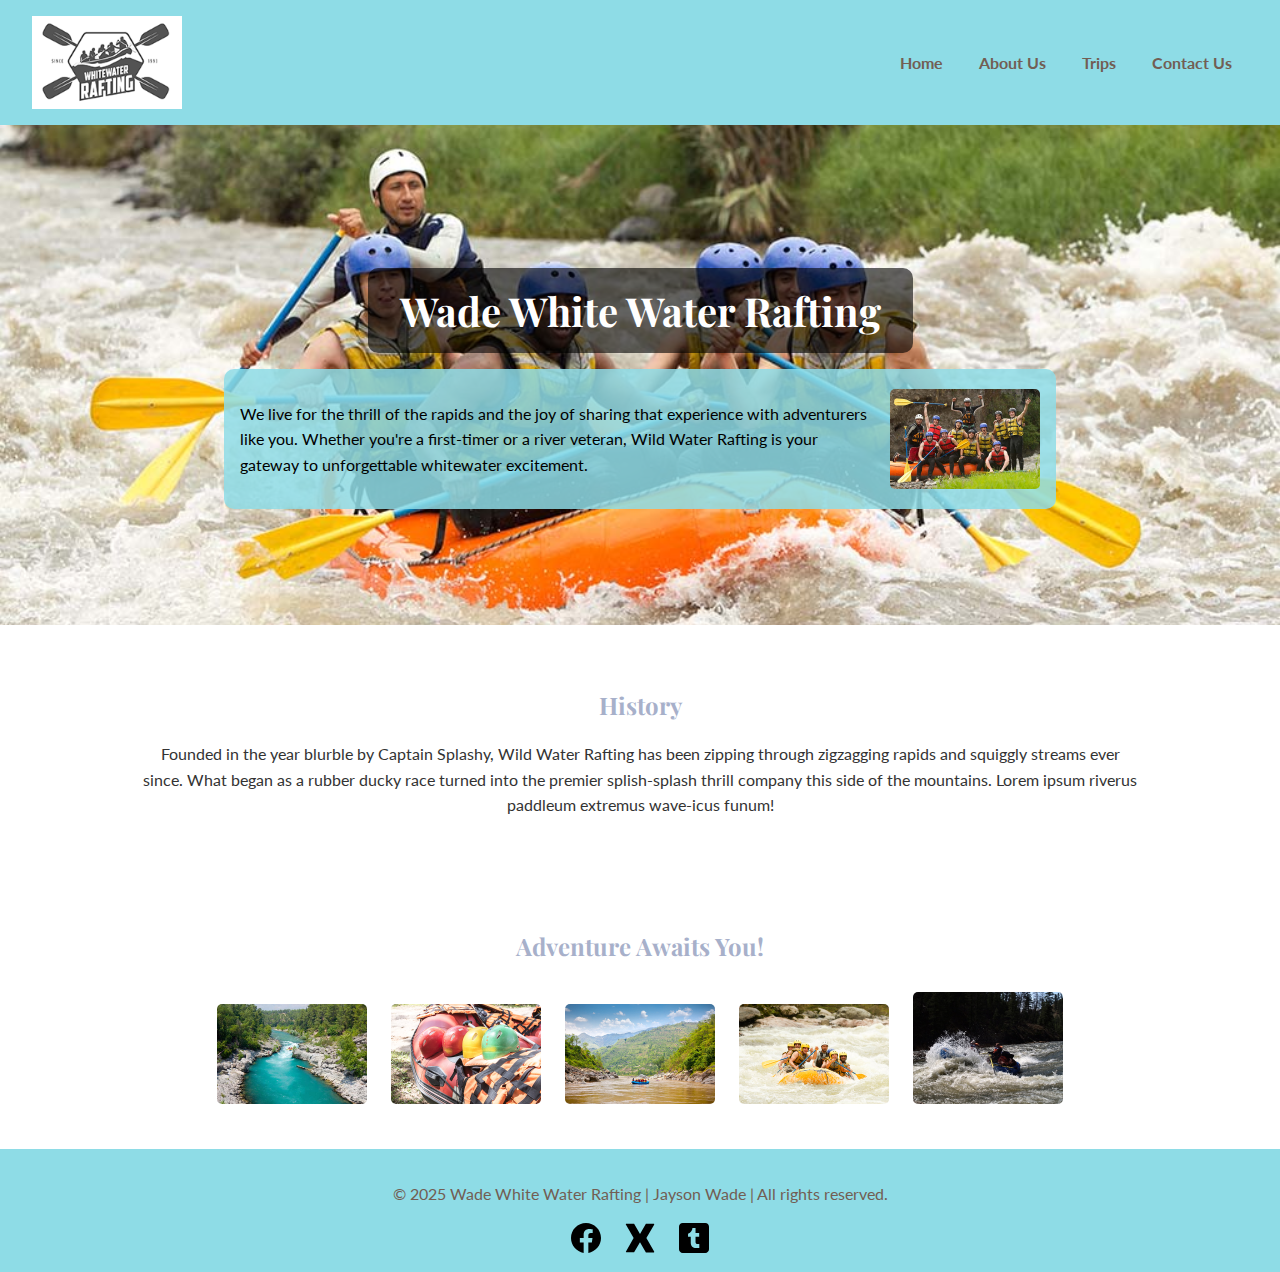
==== wwr/about.html @ 05df1c64 "wwr" ====
<!DOCTYPE html>
<html lang="en">
<head>
    <link rel="stylesheet" href="styles/rafting.css">
    <meta charset="UTF-8">
    <meta name="viewport" content="width=device-width, initial-scale=1.0">
    <meta name="description" content="Learn more about our mission, team and adventures.">
    <meta name="author" content="Jayson Wade">
    <title>About Us</title>

    <!-- Google Fonts -->
    <link rel="preconnect" href="https://fonts.googleapis.com">
    <link rel="preconnect" href="https://fonts.gstatic.com" crossorigin>
    <link href="https://fonts.googleapis.com/css2?family=Lato:wght@400;700&family=Playfair+Display:wght@400;700&display=swap" rel="stylesheet">
</head>
<body>
    <header>
        <img src="images/rafting_logo.png" alt="Rafting Adventures Logo" width="150">
        <nav>
            <a href="index.html">Home</a>
            <a href="about.html">About Us</a>
            <a href="trips.html">Trips</a>
            <a href="contact.html">Contact Us</a>
        </nav>
    </header>

    <main>
        <!-- Hero Section -->
        <div class="hero">
            <h1>Wade White Water Rafting</h1>
            <article>
                <p>
                    We live for the thrill of the rapids and the joy of sharing that experience with adventurers like you. Whether you're a first-timer or a river veteran, Wild Water Rafting is your gateway to unforgettable whitewater excitement.
                </p>
                <img src="images/hero.jpg" alt="Happy Rafters">
            </article>
        </div>

        <!-- History Section -->
        <section>
            <h2>History</h2>
            <p>
                Founded in the year blurble by Captain Splashy, Wild Water Rafting has been zipping through zigzagging rapids and squiggly streams ever since. What began as a rubber ducky race turned into the premier splish-splash thrill company this side of the mountains. Lorem ipsum riverus paddleum extremus wave-icus funum!
            </p>
        </section>

        <!-- Adventure Image Section -->
        <section>
            <h2>Adventure Awaits You!</h2>
            <img src="images/rafting_river.jpg" alt="Rafting picture 1">
            <img src="images/rafting2.jpg" alt="Rafting picture 2">
            <img src="images/rafting3.jpg" alt="Rafting picture 3">
            <img src="images/rafting4.jpg" alt="Rafting picture 4">
            <img src="images/rafting5.jpg" alt="Rafting picture 5">
        </section>
    </main>

    <footer>
        <p>&copy; 2025 Wade White Water Rafting | Jayson Wade | All rights reserved.</p>
        <nav class="socialmedia">
            <a href="https://facebook.com">
                <img src="images/facebook_logo_icon.svg" alt="Facebook Logo">
            </a>
            <a href="https://x.com/?lang=en">
                <img src="images/x_icon.svg" alt="X Logo">
            </a>
            <a href="https://www.tumblr.com/">
                <img src="images/tumblr_logo_icon.svg" alt="Tumblr Logo">
            </a>
        </nav>
    </footer>
</body>
</html>
---- wwr/styles/rafting.css ----
:root {
    --primary-color: #8EDCE6;
    --secondary-color: #A7B0CA;
    --accent1-color: #D5DCF9;
    --accent2-color: #725E54;
    --heading-font: 'Playfair Display', serif;
    --text-font: 'Lato', sans-serif;
    --text-color: #333333;
    --background-color: #ffffff;
}

/* Base Styles */
body {
    margin: 0;
    padding: 0;
    font-family: var(--text-font);
    background-color: var(--background-color);
    color: var(--text-color);
}

h1, h2 {
    font-family: var(--heading-font);
}

h2 {
    color: var(--secondary-color);
    text-align: center;
    margin-top: 2rem;
}

p {
    line-height: 1.6;
}

/* Header */
header {
    display: flex;
    justify-content: space-between;
    align-items: center;
    padding: 1rem 2rem;
    background-color: var(--primary-color);
}

header nav a {
    margin: 0 1rem;
    text-decoration: none;
    color: var(--accent2-color);
    font-weight: bold;
}

/* Hero Section */
.hero {
    background-image: url('../images/rafting_background.jpg');
    background-size: cover;
    background-position: center;
    height: 500px;
    position: relative;
    display: flex;
    flex-direction: column;
    justify-content: center;
    align-items: center;
    text-align: center;
}

.hero h1 {
    font-size: 2.5rem;
    background-color: rgba(0, 0, 0, 0.6);
    color: white;
    padding: 1rem 2rem;
    border-radius: 10px;
    margin-bottom: 1rem;
    z-index: 1;
}

.hero article {
    background-color: rgba(142, 220, 230, 0.85); /* Primary color with transparency */
    padding: 1rem;
    max-width: 800px;
    display: flex;
    align-items: center;
    justify-content: space-between;
    border-radius: 10px;
    color: #000;
}

.hero article p {
    flex: 1;
    margin-right: 1rem;
    font-size: 1rem;
    text-align: left;
}

.hero article img {
    width: 150px;
    border-radius: 5px;
}

/* Sections */
main section {
    padding: 2rem;
    max-width: 1000px;
    margin: 0 auto;
    text-align: center;
}

section img {
    margin: 10px;
    border-radius: 5px;
    width: 150px;
    height: auto;
}

/* Footer */
footer {
    background-color: var(--primary-color);
    padding: 1rem;
    text-align: center;
    color: var(--accent2-color);
}

.socialmedia a {
    text-decoration: none;
    margin: 0 10px;
}

.socialmedia a img {
    border: none;
    display: inline-block;
    width: 30px;
    height: 30px;
}
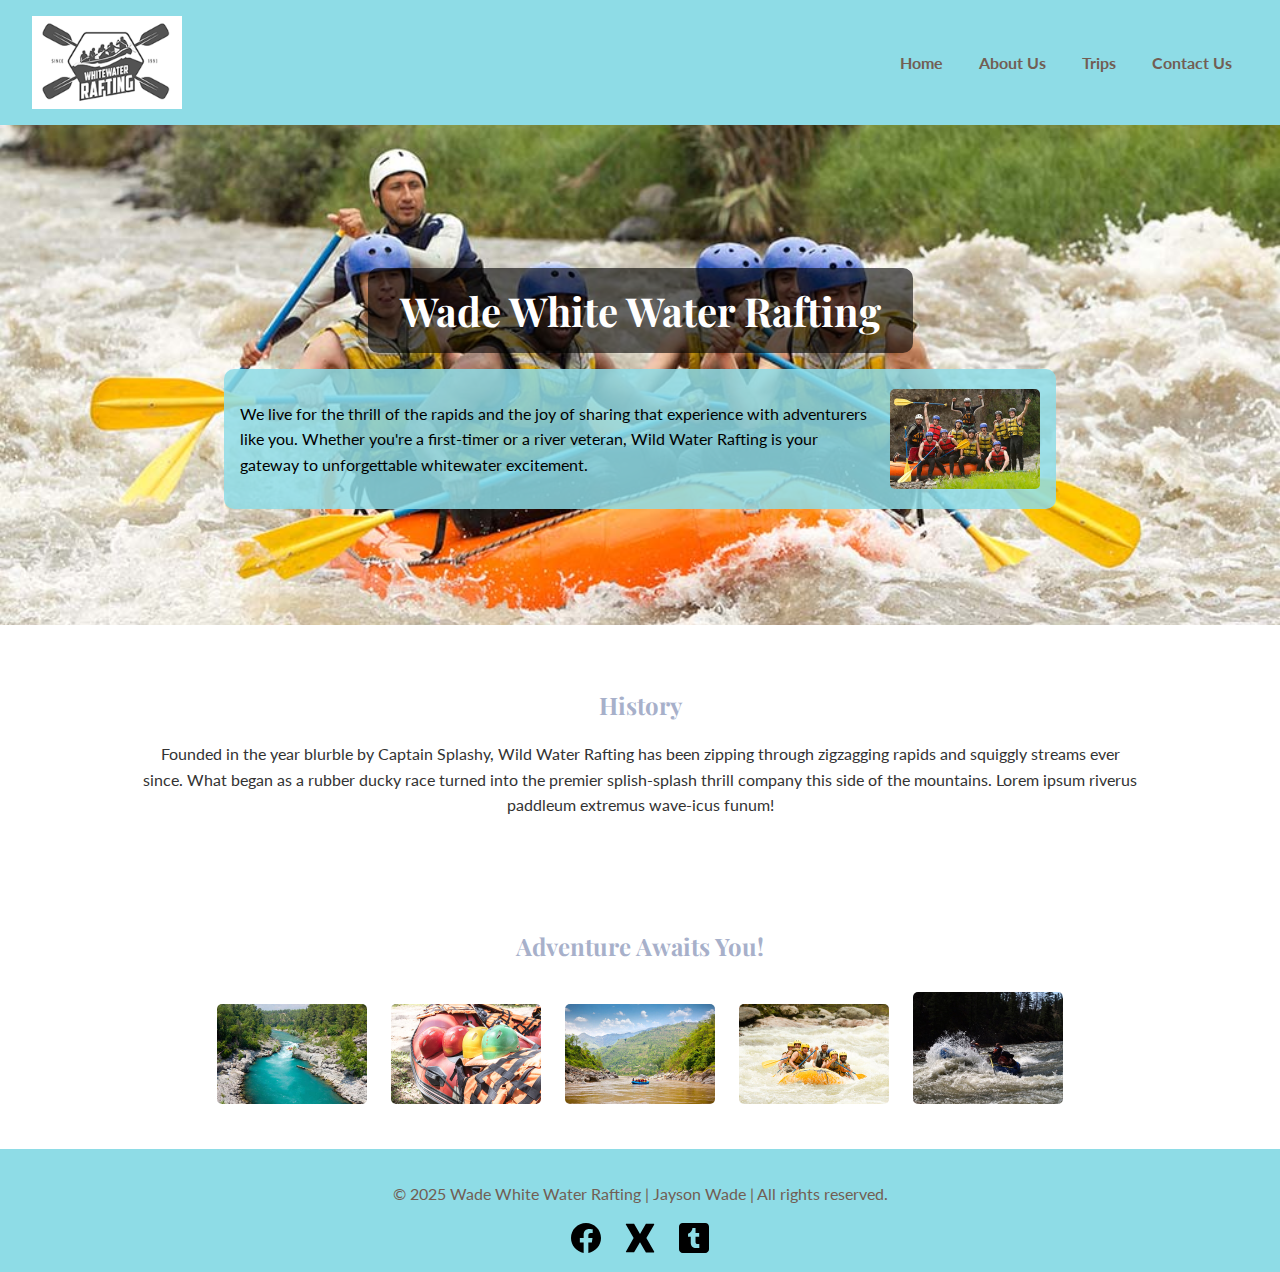
==== commit 6cfaf085: "wwr" ====
--- a/wwr/about.html
+++ b/wwr/about.html
@@ -20,7 +20,7 @@
             <a href="index.html">Home</a>
             <a href="about.html">About Us</a>
             <a href="trips.html">Trips</a>
-            <a href="contact.html">Contact Us</a>
+            <a href="contact.html">Contact Us</a> 
         </nav>
     </header>
 
